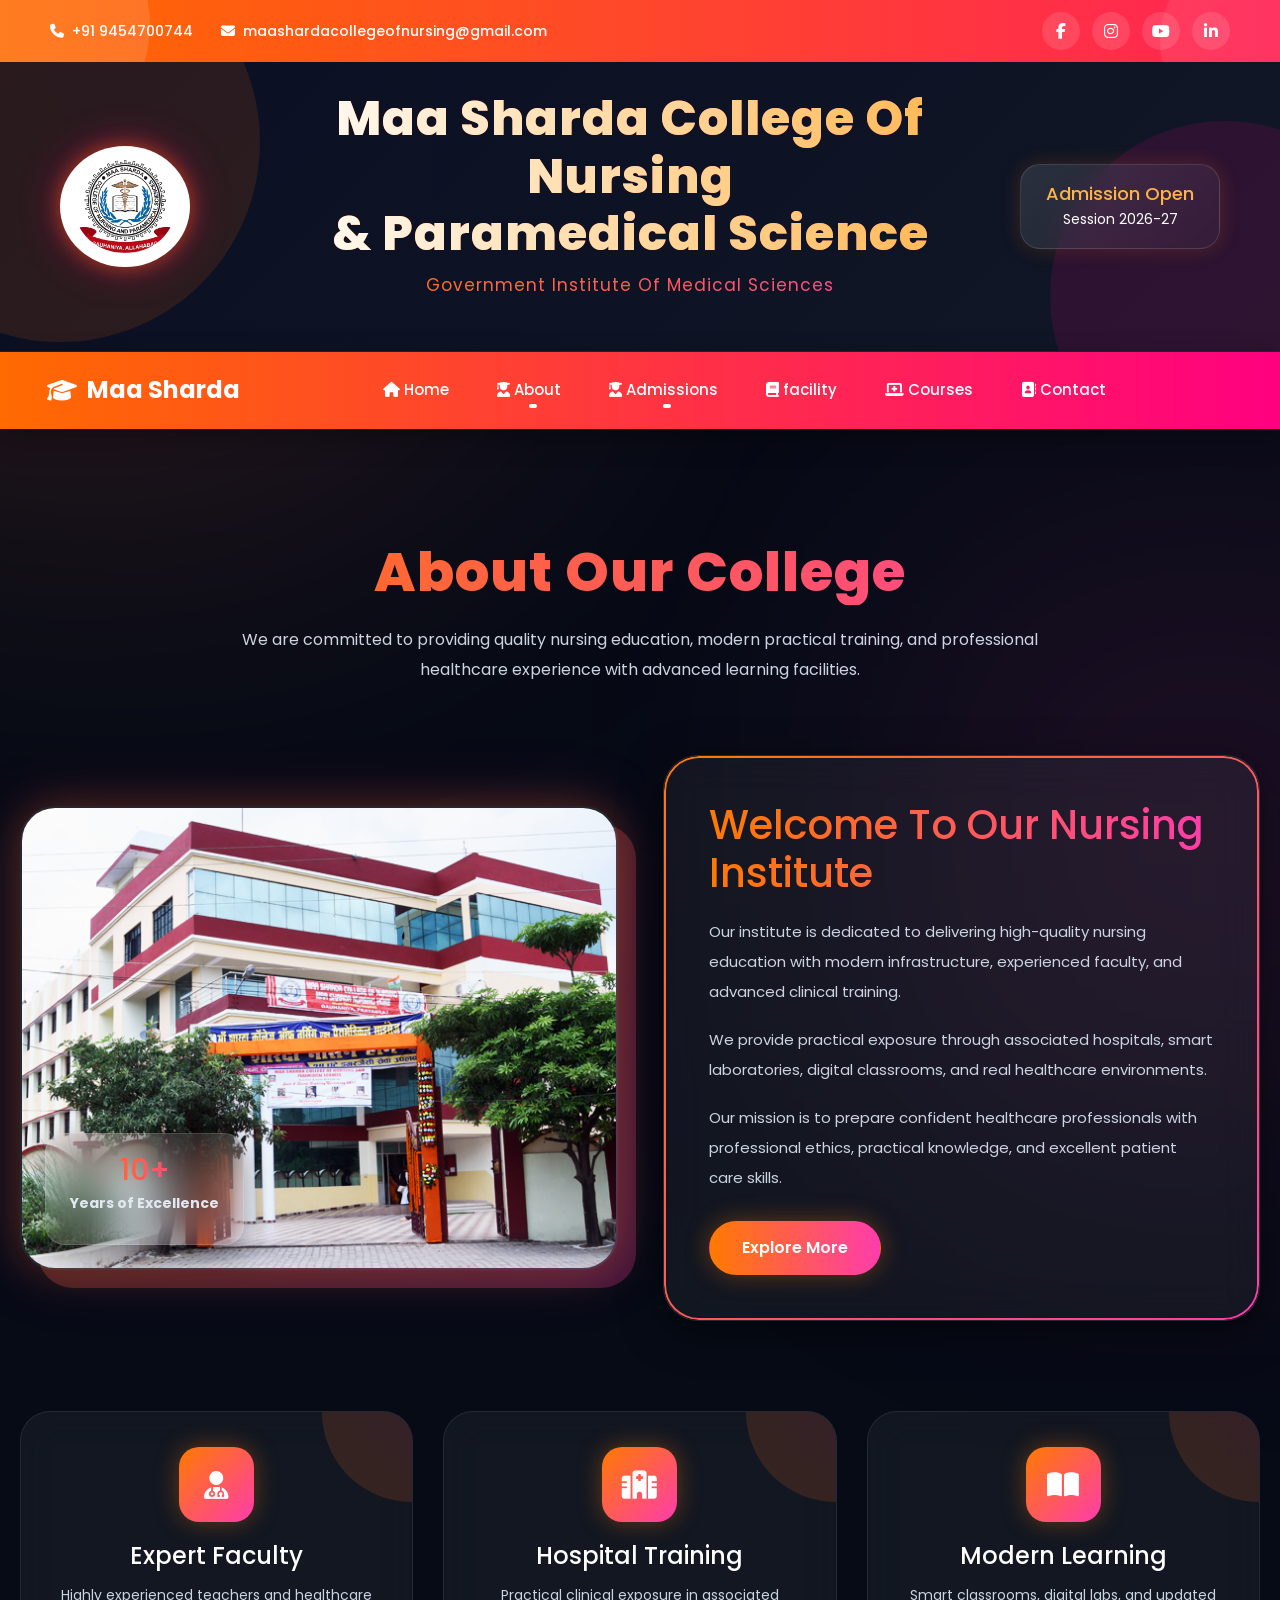
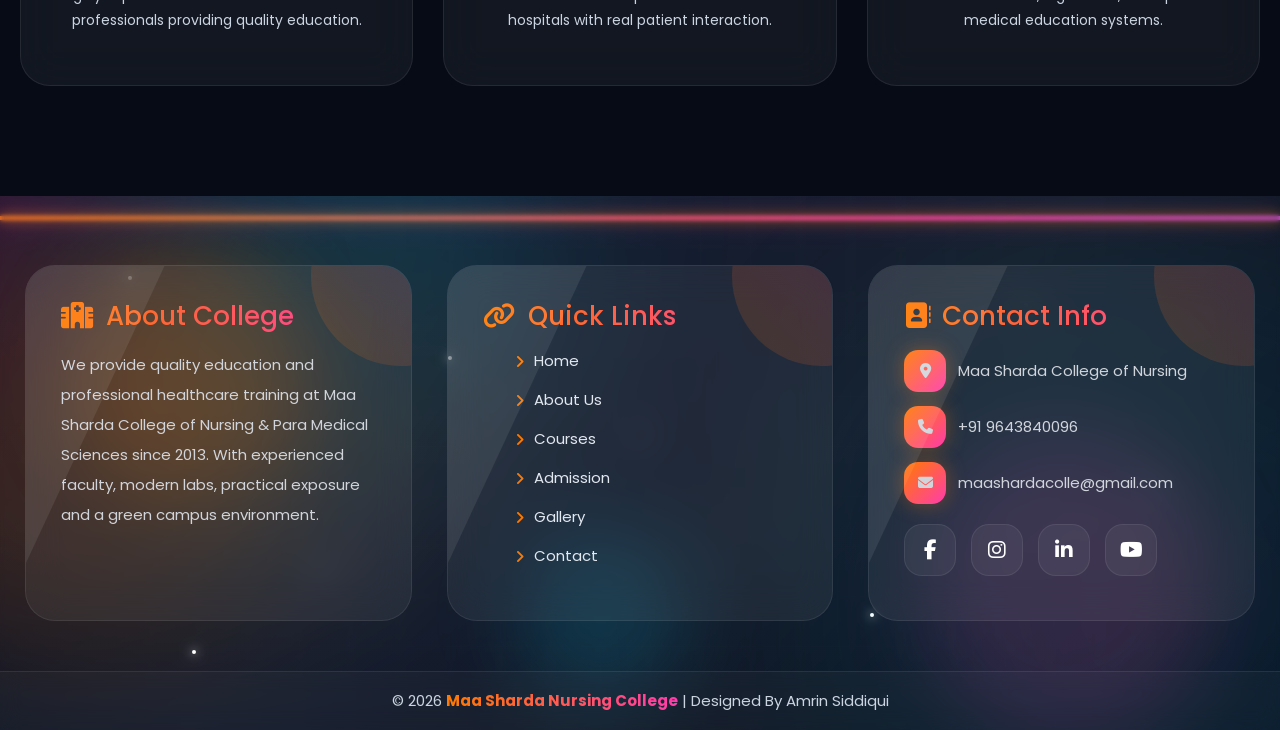
==== about us.html @ 6cbc34b8 "Add files via upload" ====
<!DOCTYPE html>
<html lang="en">
<head>
<meta charset="UTF-8">
<meta name="viewport" content="width=device-width, initial-scale=1.0">
<title>About Us</title>
<link rel="stylesheet" href="style.css">
<link rel="stylesheet" href="pic/maa_sharda_college (1).jpg">
<!-- Bootstrap -->
<link href="https://cdn.jsdelivr.net/npm/bootstrap@5.3.3/dist/css/bootstrap.min.css" rel="stylesheet">

<!-- Font Awesome -->
<link rel="stylesheet" href="https://cdnjs.cloudflare.com/ajax/libs/font-awesome/6.5.0/css/all.min.css">
<link rel="stylesheet" href="style.css">
<!-- Google Font -->
<link href="https://fonts.googleapis.com/css2?family=Poppins:wght@300;400;500;600;700;800&display=swap" rel="stylesheet">


<link rel="stylesheet" href="https://cdnjs.cloudflare.com/ajax/libs/font-awesome/6.5.0/css/all.min.css">

<style>

/* ================= GLOBAL ================= */
*{
  margin:0;
  padding:0;
  box-sizing:border-box;
  font-family:'Poppins',sans-serif;
}

html{
  scroll-behavior:smooth;
}

body{
  background:#060b16;
  color:white;
  overflow-x:hidden;
  position:relative;
}

/* ================= BACKGROUND GLOW ================= */
body::before{
  content:"";
  position:fixed;
  width:650px;
  height:650px;
  background:linear-gradient(45deg,#ff7a00,#ff3cac);
  filter:blur(180px);
  opacity:0.22;
  top:-220px;
  left:-220px;
  z-index:-2;
}

body::after{
  content:"";
  position:fixed;
  width:500px;
  height:500px;
  background:#ff3cac;
  filter:blur(180px);
  opacity:0.15;
  bottom:-180px;
  right:-180px;
  z-index:-2;
}

/* ================= SECTION ================= */
.about-section{
  max-width:1300px;
  margin:90px auto;
  padding:20px;
  position:relative;
}

/* ================= TITLE ================= */
.title{
  text-align:center;
  font-size:55px;
  font-weight:800;
  margin-bottom:20px;
  background:linear-gradient(90deg,#ff7a00,#ff3cac);
  -webkit-background-clip:text;
  -webkit-text-fill-color:transparent;
  letter-spacing:1px;
}

.subtitle{
  text-align:center;
  max-width:850px;
  margin:0 auto 70px;
  color:#cbd5e1;
  line-height:1.9;
  font-size:16px;
}

/* ================= WRAPPER ================= */
.wrapper{
  display:grid;
  grid-template-columns:1fr 1fr;
  gap:45px;
  align-items:center;
}

/* ================= IMAGE SIDE ================= */
.left{
  position:relative;
}

.left::before{
  content:"";
  position:absolute;
  width:100%;
  height:100%;
  border-radius:35px;
  background:linear-gradient(135deg,#ff7a00,#ff3cac);
  top:18px;
  left:18px;
  opacity:0.25;
  z-index:-1;
}

.left img{
  width:100%;
  border-radius:35px;
  object-fit:cover;
  border:2px solid rgba(255,255,255,0.12);
  transition:0.6s;
  box-shadow:
  0 0 40px rgba(255,122,0,0.25),
  0 0 70px rgba(255,60,172,0.15);
}

/* hover effect */
.left:hover img{
  transform:scale(1.04) rotate(-1deg);
  box-shadow:
  0 0 60px rgba(255,122,0,0.4),
  0 0 100px rgba(255,60,172,0.3);
}

/* floating badge */
.badge{
  position:absolute;
  bottom:25px;
  left:25px;
  background:rgba(255,255,255,0.08);
  backdrop-filter:blur(18px);
  border:1px solid rgba(255,255,255,0.12);
  padding:18px 24px;
  border-radius:20px;
  box-shadow:0 10px 30px rgba(0,0,0,0.4);
}

.badge h3{
  font-size:30px;
  background:linear-gradient(90deg,#ff7a00,#ff3cac);
  -webkit-background-clip:text;
  -webkit-text-fill-color:transparent;
}

.badge p{
  color:#e2e8f0;
  font-size:14px;
}

/* ================= RIGHT SIDE ================= */
.right{
  background:rgba(255,255,255,0.05);
  backdrop-filter:blur(22px);
  border:1px solid rgba(255,255,255,0.08);
  border-radius:35px;
  padding:45px;
  position:relative;
  overflow:hidden;
  box-shadow:0 10px 40px rgba(0,0,0,0.5);
}

/* animated border */
.right::before{
  content:"";
  position:absolute;
  inset:0;
  padding:2px;
  border-radius:35px;
  background:linear-gradient(135deg,#ff7a00,#ff3cac);
  -webkit-mask:
    linear-gradient(#000 0 0) content-box,
    linear-gradient(#000 0 0);
  -webkit-mask-composite:xor;
}

/* heading */
.right h2{
  font-size:40px;
  margin-bottom:20px;
  line-height:1.2;
  background:linear-gradient(90deg,#ff7a00,#ff3cac);
  -webkit-background-clip:text;
  -webkit-text-fill-color:transparent;
}

/* text */
.right p{
  color:#cbd5e1;
  line-height:2;
  margin-bottom:18px;
  font-size:15px;
}

/* button */
.btn{
  display:inline-block;
  margin-top:10px;
  padding:14px 32px;
  border-radius:40px;
  text-decoration:none;
  color:white;
  font-weight:600;
  background:linear-gradient(90deg,#ff7a00,#ff3cac);
  transition:0.5s;
  box-shadow:0 0 25px rgba(255,122,0,0.35);
}

.btn:hover{
  transform:translateY(-5px) scale(1.05);
  box-shadow:
  0 0 35px rgba(255,122,0,0.5),
  0 0 35px rgba(255,60,172,0.4);
}

/* ================= FEATURE CARDS ================= */
.cards_1{
  display:grid;
  grid-template-columns:repeat(auto-fit,minmax(260px,1fr));
  gap:30px;
  margin-top:90px;
}

.card_1{
  background:rgba(255,255,255,0.05);
  backdrop-filter:blur(20px);
  border:1px solid rgba(255,255,255,0.08);
  border-radius:30px;
  padding:35px 25px;
  text-align:center;
  transition:0.5s;
  position:relative;
  overflow:hidden;
}

/* glow effect */
.card_1::before{
  content:"";
  position:absolute;
  width:180px;
  height:180px;
  background:linear-gradient(45deg,#ff7a00,#ff3cac);
  border-radius:50%;
  top:-90px;
  right:-90px;
  opacity:0.15;
}

/* hover */
.card_1:hover{
  transform:translateY(-15px) scale(1.03);
  box-shadow:
  0 0 35px rgba(255,122,0,0.35),
  0 0 35px rgba(255,60,172,0.35);
}

/* icon */
.card_1 i{
  width:75px;
  height:75px;
  border-radius:20px;
  display:flex;
  align-items:center;
  justify-content:center;
  margin:auto;
  margin-bottom:20px;
  font-size:28px;
  background:linear-gradient(135deg,#ff7a00,#ff3cac);
  box-shadow:0 0 25px rgba(255,122,0,0.35);
}

/* card text */
.card_1 h3{
  margin-bottom:12px;
  font-size:24px;
}

.card_1 p{
  color:#cbd5e1;
  line-height:1.8;
  font-size:14px;
}

/* ================= ANIMATION ================= */
.fade{
  opacity:0;
  transform:translateY(40px);
  transition:0.8s ease;
}

.fade.show{
  opacity:1;
  transform:translateY(0);
}

/* ================= RESPONSIVE ================= */
@media(max-width:950px){

.wrapper{
  grid-template-columns:1fr;
}

.right h2{
  font-size:34px;
}

}

@media(max-width:600px){

.title{
  font-size:38px;
}

.subtitle{
  font-size:14px;
}

.right{
  padding:30px 22px;
}

.right h2{
  font-size:28px;
}

.badge{
  padding:14px 18px;
}

.badge h3{
  font-size:22px;
}

}

</style>
</head>

<body>


<!-- ================= TOP HEADER ================= -->
<div class="top-header">
  <div class="top-left">
    <span>
      <i class="fa-solid fa-phone"></i>
      +91 9454700744
    </span>
    <span>
      <i class="fa-solid fa-envelope"></i>
      maashardacollegeofnursing@gmail.com
    </span>
  </div>
  <div class="top-social">
    <a href="#"><i class="fab fa-facebook-f"></i></a>
    <a href="#"><i class="fab fa-instagram"></i></a>
    <a href="#"><i class="fab fa-youtube"></i></a>
    <a href="#"><i class="fab fa-linkedin-in"></i></a>
  </div>
</div>
<!-- ================= MAIN HEADER ================= -->
<div class="header">
  <!-- LOGO -->
  <div class="logo-box_1">
    <img src="pic/Maa_Sharda_College_Of_Nursing_Allahabad png.png" alt="Logo">
  </div>
  <!-- TITLE -->
  <div class="title">
    <h1>
      Maa Sharda College Of Nursing <br>
      & Paramedical Science
    </h1>
    <h2>
      Government Institute Of Medical Sciences
    </h2>
  </div>
  <!-- BADGE -->
  <div class="right-badge">
    <div class="badge-box">
      <h3>Admission Open</h3>
      <p>Session 2026-27</p>
    </div>
  </div>
</div>
<!-- ================= NAVBAR ================= -->
<!-- ================= NAVBAR ================= -->
<nav class="navbar navbar-expand-lg">
<div class="container-fluid">
<a class="navbar-brand" href="#">
  <i class="fa-solid fa-graduation-cap"></i>
  Maa Sharda
</a>
<button class="navbar-toggler"
type="button"
data-bs-toggle="collapse"
data-bs-target="#navbarNav">
<span class="navbar-toggler-icon"></span>
</button>
<div class="collapse navbar-collapse justify-content-center" id="navbarNav">
<ul class="navbar-nav">
<li class="nav-item">
<a class="nav-link" href="index.html">
<i class="fa-solid fa-house"></i>
Home
</a>
<li class="nav-item dropdown">
<a class="nav-link dropdown-toggle"
href="#"
role="button"
data-bs-toggle="dropdown">
<i class="fa-solid fa-user-graduate"></i>
About
</a>
<ul class="dropdown-menu">
<li>
<a class="dropdown-item" href="about us.html">
About Us
</a>
</li>
<li>
<a class="dropdown-item" href="news update.html">
News Update
</a>
</li>
<li>
<a class="dropdown-item" href="Gallery.html">
Gallery
</a>
</li>
</ul>
</li>
<li class="nav-item dropdown">
<a class="nav-link dropdown-toggle"
href="#"
role="button"
data-bs-toggle="dropdown">
<i class="fa-solid fa-user-graduate"></i>
Admissions
</a>
<ul class="dropdown-menu">
<li>
<a class="dropdown-item" href="Associated Hospitals.html">
Associated hospital 
</a>
</li>
<li>
<a class="dropdown-item" href="ragistration form.html">
Admission Form
</a>
</li>
</ul>
</li>
<li class="nav-item">
<a class="nav-link" href="Facilities.html">
<i class="fa-solid fa-book"></i>
facility
</a>
</li>
<li class="nav-item">
<a class="nav-link" href="course.html">
<i class="fa-solid fa-laptop-medical"></i>
Courses
</a>
</li>
<li class="nav-item">
<a class="nav-link" href="Contact Us.html">
<i class="fa-solid fa-address-book"></i>
Contact
</a>
</li>
</ul>
</div>
</div>
</nav>






  <!-- ------------------------------------------------------------------------------------------- -->
<section class="about-section">

  <!-- TITLE -->
  <h1 class="title fade">About Our College</h1>

  <p class="subtitle fade">
    We are committed to providing quality nursing education, modern practical training,
    and professional healthcare experience with advanced learning facilities.
  </p>

  <!-- MAIN WRAPPER -->
  <div class="wrapper">

    <!-- IMAGE -->
    <div class="left fade">

      <img src="pic/maa_sharda_college (1).jpg" alt="About Image">

      <div class="badge">
        <h3>10+</h3>
        <p>Years of Excellence</p>
      </div>

    </div>

    <!-- CONTENT -->
    <div class="right fade">

      <h2>Welcome To Our Nursing Institute</h2>

      <p>
        Our institute is dedicated to delivering high-quality nursing education with
        modern infrastructure, experienced faculty, and advanced clinical training.
      </p>

      <p>
        We provide practical exposure through associated hospitals, smart laboratories,
        digital classrooms, and real healthcare environments.
      </p>

      <p>
        Our mission is to prepare confident healthcare professionals with professional
        ethics, practical knowledge, and excellent patient care skills.
      </p>

      <a href="#" class="btn">Explore More</a>

    </div>

  </div>

  <!-- FEATURE CARDS -->
  <div class="cards_1">

    <div class="card_1 fade">

      <i class="fa-solid fa-user-doctor"></i>

      <h3>Expert Faculty</h3>

      <p>
        Highly experienced teachers and healthcare professionals providing quality education.
      </p>

    </div>

    <div class="card_1 fade">

      <i class="fa-solid fa-hospital"></i>

      <h3>Hospital Training</h3>

      <p>
        Practical clinical exposure in associated hospitals with real patient interaction.
      </p>

    </div>

    <div class="card_1 fade">

      <i class="fa-solid fa-book-open"></i>

      <h3>Modern Learning</h3>

      <p>
        Smart classrooms, digital labs, and updated medical education systems.
      </p>

    </div>

  </div>

</section>


<!-- ============================================================== -->


<footer class="footer">

  <!-- TOP LINE -->
  <div class="footer-top-line"></div>

  <!-- GRID -->
  <div class="footer-grid"></div>

  <!-- OVERLAY -->
  <div class="footer-overlay"></div>

  <!-- BLUR EFFECT -->
  <div class="footer-blur blur1"></div>
  <div class="footer-blur blur2"></div>
  <div class="footer-blur blur3"></div>

  <!-- PARTICLES -->
  <div class="footer-particles">

    <span></span>
    <span></span>
    <span></span>
    <span></span>
    <span></span>
    <span></span>
    <span></span>
    <span></span>

  </div>

  <!-- CONTAINER -->
  <div class="footer-container">

    <!-- ABOUT -->
    <div class="footer-box">

      <h3>
        <i class="fa-solid fa-hospital"></i>
        About College
      </h3>

      <p>
        We provide quality education and professional healthcare training at
        Maa Sharda College of Nursing & Para Medical Sciences since 2013.
        With experienced faculty, modern labs, practical exposure and a
        green campus environment.
      </p>

    </div>

    <!-- QUICK LINKS -->
    <div class="footer-box">

      <h3>
        <i class="fa-solid fa-link"></i>
        Quick Links
      </h3>

      <ul class="footer-links">

        <li>
          <a href="index.html">
            <i class="fa-solid fa-angle-right"></i>
            Home
          </a>
        </li>

        <li>
          <a href="about us.html">
            <i class="fa-solid fa-angle-right"></i>
            About Us
          </a>
        </li>

        <li>
          <a href="course.html">
            <i class="fa-solid fa-angle-right"></i>
            Courses
          </a>
        </li>

        <li>
          <a href="ragistration form.html">
            <i class="fa-solid fa-angle-right"></i>
            Admission
          </a>
        </li>

        <li>
          <a href="Gallery.html">
            <i class="fa-solid fa-angle-right"></i>
            Gallery
          </a>
        </li>

        <li>
          <a href="Contact Us.html">
            <i class="fa-solid fa-angle-right"></i>
            Contact
          </a>
        </li>

      </ul>

    </div>

    <!-- CONTACT -->
    <div class="footer-box footer-contact">

      <h3>
        <i class="fa-solid fa-address-book"></i>
        Contact Info
      </h3>

      <p>
        <i class="fa-solid fa-location-dot"></i>
       Maa Sharda College of Nursing
      </p>

      <p>
        <i class="fa-solid fa-phone"></i>
        +91 9643840096
      </p>

      <p>
        <i class="fa-solid fa-envelope"></i>
        maashardacolle@gmail.com
      </p>

      <!-- SOCIAL -->
      <div class="social-icons">

        <a href="#">
          <i class="fa-brands fa-facebook-f"></i>
        </a>

        <a href="#">
          <i class="fa-brands fa-instagram"></i>
        </a>

        <a href="#">
          <i class="fa-brands fa-linkedin-in"></i>
        </a>

        <a href="#">
          <i class="fa-brands fa-youtube"></i>
        </a>

      </div>

    </div>

  </div>

  <!-- BOTTOM -->
  <div class="footer-bottom">

    © 2026
    <span>Maa Sharda Nursing College</span>
    | Designed By Amrin Siddiqui

  </div>
</footer>
</footer>

<!-- Bootstrap JS -->
<script src="https://cdn.jsdelivr.net/npm/bootstrap@5.3.3/dist/js/bootstrap.bundle.min.js"></script>

<script>

/* SCROLL ANIMATION */

const elements = document.querySelectorAll(".fade");

window.addEventListener("scroll", () => {

  elements.forEach(el => {

    let top = el.getBoundingClientRect().top;

    if(top < window.innerHeight - 100){
      el.classList.add("show");
    }

  });

});

/* Page Load Animation */
window.onload = () => {
  elements.forEach(el => {
    el.classList.add("show");
  });
};

</script>

<script src="https://cdn.jsdelivr.net/npm/bootstrap@5.3.3/dist/js/bootstrap.bundle.min.js"></script>


</body>
</html>
---- style.css ----
/* =====================footer code ------------------------------------------ */
body{
  background:#020617;
  color:#fff;
}

/* ================= FOOTER ================= */
.footer{
  position:relative;
  overflow:hidden;
  margin-top:0;

  background:
  linear-gradient(
  135deg,
  #020617 0%,
  #081120 20%,
  #0f172a 40%,
  #111827 60%,
  #090f1d 80%,
  #020617 100%);

  padding-top:20px;
}

/* ================= TOP GLOW LINE ================= */
.footer-top-line{
  width:100%;
  height:4px;

  background:
  linear-gradient(
  90deg,
  #ff7a00,
  #ff3cac,
  #7b61ff,
  #00d4ff,
  #ff7a00);

  background-size:300% 300%;

  animation:lineMove 8s linear infinite;

  box-shadow:
  0 0 12px rgba(255,122,0,0.8),
  0 0 25px rgba(255,60,172,0.5);
}

@keyframes lineMove{

  0%{
    background-position:0% 50%;
  }

  100%{
    background-position:300% 50%;
  }
}

/* ================= AURORA BACKGROUND ================= */
.footer::before{
  content:"";
  position:absolute;

  width:900px;
  height:900px;

  background:
  conic-gradient(
  from 180deg,
  rgba(255,122,0,0.20),
  rgba(255,60,172,0.18),
  rgba(123,97,255,0.18),
  rgba(0,212,255,0.16),
  rgba(255,122,0,0.20));

  top:-450px;
  left:-350px;

  border-radius:50%;

  filter:blur(90px);

  animation:auroraRotate 18s linear infinite;

  z-index:0;
}

.footer::after{
  content:"";
  position:absolute;

  width:850px;
  height:850px;

  background:
  radial-gradient(circle,
  rgba(255,255,255,0.08),
  rgba(0,212,255,0.10),
  transparent 70%);

  right:-300px;
  bottom:-300px;

  border-radius:50%;

  filter:blur(100px);

  animation:auroraFloat 12s ease-in-out infinite;

  z-index:0;
}

/* ================= ANIMATION ================= */
@keyframes auroraRotate{

  0%{
    transform:rotate(0deg) scale(1);
  }

  50%{
    transform:rotate(180deg) scale(1.08);
  }

  100%{
    transform:rotate(360deg) scale(1);
  }
}

@keyframes auroraFloat{

  0%,100%{
    transform:translateY(0px) translateX(0px);
  }

  50%{
    transform:translateY(-40px) translateX(-30px);
  }
}

/* ================= GRID EFFECT ================= */
.footer-grid{
  position:absolute;
  inset:0;

  background:
  linear-gradient(rgba(255,255,255,0.04) 1px, transparent 1px),
  linear-gradient(90deg, rgba(255,255,255,0.04) 1px, transparent 1px);

  background-size:50px 50px;

  opacity:0.35;

  mask-image:
  radial-gradient(circle at center,
  black 40%,
  transparent 100%);

  z-index:0;

  animation:gridMove 20s linear infinite;
}

@keyframes gridMove{

  0%{
    transform:translateY(0px);
  }

  100%{
    transform:translateY(50px);
  }
}

/* ================= FLOATING BLUR BALLS ================= */
.footer-blur{
  position:absolute;
  border-radius:50%;
  filter:blur(40px);
  z-index:0;

  animation:floatBall 10s ease-in-out infinite;
}

.blur1{
  width:250px;
  height:250px;

  background:rgba(255,122,0,0.18);

  top:10%;
  left:5%;
}

.blur2{
  width:300px;
  height:300px;

  background:rgba(255,60,172,0.14);

  top:45%;
  right:5%;

  animation-delay:2s;
}

.blur3{
  width:180px;
  height:180px;

  background:rgba(0,212,255,0.14);

  bottom:5%;
  left:40%;

  animation-delay:4s;
}

@keyframes floatBall{

  0%,100%{
    transform:translateY(0px) scale(1);
  }

  50%{
    transform:translateY(-30px) scale(1.1);
  }
}

/* ================= PARTICLES ================= */
.footer-particles{
  position:absolute;
  inset:0;
  overflow:hidden;
  z-index:0;
}

.footer-particles span{
  position:absolute;

  width:4px;
  height:4px;

  background:white;

  border-radius:50%;

  box-shadow:
  0 0 10px white,
  0 0 20px rgba(255,255,255,0.8);

  animation:particleGlow 4s infinite ease-in-out;
}

/* particle positions */
.footer-particles span:nth-child(1){
  top:15%;
  left:10%;
}

.footer-particles span:nth-child(2){
  top:20%;
  left:80%;
  animation-delay:1s;
}

.footer-particles span:nth-child(3){
  top:70%;
  left:25%;
  animation-delay:2s;
}

.footer-particles span:nth-child(4){
  top:78%;
  left:68%;
  animation-delay:3s;
}

.footer-particles span:nth-child(5){
  top:45%;
  left:50%;
  animation-delay:1.5s;
}

.footer-particles span:nth-child(6){
  top:55%;
  left:90%;
  animation-delay:2.5s;
}

.footer-particles span:nth-child(7){
  top:30%;
  left:35%;
  animation-delay:4s;
}

.footer-particles span:nth-child(8){
  top:85%;
  left:15%;
  animation-delay:2s;
}

@keyframes particleGlow{

  0%,100%{
    opacity:0.2;
    transform:scale(1);
  }

  50%{
    opacity:1;
    transform:scale(3);
  }
}

/* ================= GLASS OVERLAY ================= */
.footer-overlay{
  position:absolute;
  inset:0;

  background:
  linear-gradient(
  to bottom,
  rgba(255,255,255,0.03),
  rgba(255,255,255,0.01));

  backdrop-filter:blur(2px);

  z-index:0;
}

/* ================= CONTAINER ================= */
.footer-container{
  position:relative;
  z-index:2;

  max-width:1300px;
  margin:auto;

  padding:45px 25px 50px;

  display:grid;
  grid-template-columns:repeat(auto-fit,minmax(300px,1fr));

  gap:35px;
}

/* ================= FOOTER BOX ================= */
.footer-box{
  position:relative;

  background:rgba(255,255,255,0.06);

  border:1px solid rgba(255,255,255,0.08);

  backdrop-filter:blur(18px);

  border-radius:30px;

  padding:35px;

  overflow:hidden;

  transition:0.5s;
}

/* glow */
.footer-box::before{
  content:"";

  position:absolute;

  width:180px;
  height:180px;

  background:
  linear-gradient(45deg,#ff7a00,#ff3cac);

  border-radius:50%;

  top:-80px;
  right:-80px;

  opacity:0.15;
}

/* shine */
.footer-box::after{
  content:"";

  position:absolute;

  top:-120%;
  left:-40%;

  width:60%;
  height:300%;

  background:rgba(255,255,255,0.08);

  transform:rotate(25deg);

  transition:0.9s;
}

.footer-box:hover::after{
  left:130%;
}

.footer-box:hover{
  transform:translateY(-12px);

  box-shadow:
  0 0 25px rgba(255,122,0,0.25),
  0 0 40px rgba(255,60,172,0.25);
}

/* ================= HEADING ================= */
.footer-box h3{
  font-size:26px;

  margin-bottom:18px;

  background:
  linear-gradient(90deg,#ff7a00,#ff3cac);

  -webkit-background-clip:text;
  -webkit-text-fill-color:transparent;

  display:flex;
  align-items:center;
  gap:12px;
}

/* ================= TEXT ================= */
.footer-box p{
  color:#d1d5db;

  font-size:15px;

  line-height:2;
}

/* ================= LINKS ================= */
.footer-links{
  list-style:none;
}

.footer-links li{
  margin-bottom:15px;
}

.footer-links a{
  position:relative;

  color:#e2e8f0;

  text-decoration:none;

  font-size:15px;

  display:inline-flex;
  align-items:center;
  gap:10px;

  transition:0.4s;
}

.footer-links a i{
  color:#ff7a00;
}

.footer-links a::after{
  content:"";

  position:absolute;

  left:0;
  bottom:-5px;

  width:0%;

  height:2px;

  background:
  linear-gradient(90deg,#ff7a00,#ff3cac);

  transition:0.4s;
}

.footer-links a:hover{
  color:white;

  transform:translateX(6px);
}

.footer-links a:hover::after{
  width:100%;
}

/* ================= CONTACT ================= */
.footer-contact p{
  display:flex;
  align-items:center;
  gap:12px;

  margin-bottom:14px;
}

.footer-contact p i{
  width:42px;
  height:42px;

  border-radius:14px;

  display:flex;
  align-items:center;
  justify-content:center;

  background:
  linear-gradient(135deg,#ff7a00,#ff3cac);

  box-shadow:
  0 0 20px rgba(255,122,0,0.35);
}

/* ================= SOCIAL ICONS ================= */
.social-icons{
  display:flex;
  gap:15px;

  margin-top:20px;
}

.social-icons a{
  position:relative;

  width:52px;
  height:52px;

  border-radius:18px;

  display:flex;
  align-items:center;
  justify-content:center;

  color:white;
  text-decoration:none;

  font-size:20px;

  background:rgba(255,255,255,0.05);

  border:1px solid rgba(255,255,255,0.08);

  overflow:hidden;

  transition:0.5s;
}

.social-icons a::before{
  content:"";

  position:absolute;
  inset:0;

  background:
  linear-gradient(135deg,#ff7a00,#ff3cac);

  opacity:0;

  transition:0.5s;

  z-index:-1;
}

.social-icons a:hover{
  transform:
  translateY(-8px)
  rotate(5deg)
  scale(1.08);

  box-shadow:
  0 0 20px rgba(255,122,0,0.35),
  0 0 30px rgba(255,60,172,0.3);
}

.social-icons a:hover::before{
  opacity:1;
}

/* ================= FOOTER BOTTOM ================= */
.footer-bottom{
  position:relative;
  z-index:2;

  padding:18px 20px;

  text-align:center;

  border-top:
  1px solid rgba(255,255,255,0.08);

  background:
  rgba(255,255,255,0.03);

  backdrop-filter:blur(10px);

  color:#cbd5e1;

  font-size:15px;
}

.footer-bottom span{
  background:
  linear-gradient(90deg,#ff7a00,#ff3cac);

  -webkit-background-clip:text;
  -webkit-text-fill-color:transparent;

  font-weight:700;
}




/* Heading code================================================================================== */


*{
  margin:0;
  padding:0;
  box-sizing:border-box;
}

html{
  scroll-behavior:smooth;
}

body{
  font-family:'Poppins',sans-serif;
  background:#0b1120;
  overflow-x:hidden;
}

/* ================= TOP HEADER ================= */

.top-header{
  position:relative;

  background:
  linear-gradient(
  90deg,
  #ff6a00,
  #ff0080,
  #ff6a00
  );

  background-size:300% 300%;

  animation:gradientMove 8s ease infinite;

  padding:12px 50px;

  display:flex;
  justify-content:space-between;
  align-items:center;
  flex-wrap:wrap;

  overflow:hidden;
}

/* ANIMATION */

@keyframes gradientMove{

0%{
  background-position:0% 50%;
}

50%{
  background-position:100% 50%;
}

100%{
  background-position:0% 50%;
}

}

/* GLOW CIRCLES */

.top-header::before{
  content:"";
  position:absolute;

  width:250px;
  height:250px;

  background:rgba(255,255,255,0.12);

  border-radius:50%;

  left:-100px;
  top:-100px;
}

.top-header::after{
  content:"";
  position:absolute;

  width:200px;
  height:200px;

  background:rgba(255,255,255,0.08);

  border-radius:50%;

  right:-80px;
  bottom:-80px;
}

/* LEFT INFO */

.top-left{
  position:relative;
  z-index:2;

  display:flex;
  gap:28px;
  flex-wrap:wrap;
}

.top-left span{
  color:#fff;

  font-size:14px;
  font-weight:500;

  display:flex;
  align-items:center;
  gap:8px;
}

/* ICONS */

.top-left i{
  color:#fff;
}

/* SOCIAL */

.top-social{
  position:relative;
  z-index:2;

  display:flex;
  gap:12px;
}

.top-social a{
  width:38px;
  height:38px;

  border-radius:50%;

  display:flex;
  align-items:center;
  justify-content:center;

  background:rgba(255,255,255,0.12);

  color:#fff;

  text-decoration:none;

  transition:0.4s;
}

.top-social a:hover{
  background:#fff;
  color:#ff0080;

  transform:translateY(-5px) scale(1.1);

  box-shadow:
  0 0 15px #fff,
  0 0 30px rgba(255,255,255,0.6);
}

/* ================= MAIN HEADER ================= */

.header{
  position:relative;

  display:grid;
  grid-template-columns:180px auto 200px;

  align-items:center;

  padding:28px 60px;

  background:
  linear-gradient(
  135deg,
  rgba(10,15,35,0.97),
  rgba(17,24,39,0.97)
  );

  overflow:hidden;

  border-bottom:1px solid rgba(255,255,255,0.08);
}

/* BACKGROUND GLOW */

.header::before{
  content:"";

  position:absolute;

  width:400px;
  height:400px;

  background:rgba(255,106,0,0.12);

  border-radius:50%;

  left:-140px;
  top:-120px;
}

.header::after{
  content:"";

  position:absolute;

  width:350px;
  height:350px;

  background:rgba(255,0,128,0.12);

  border-radius:50%;

  right:-120px;
  bottom:-120px;
}

/* ================= LOGO ================= */

.logo-box_1{
  position:relative;
  z-index:5;
}

.logo-box_1 img{
  width:130px;
  height:130;
  border-radius: 50%;

  object-fit:contain;


  background:#fff;

  padding:10px;

  border:4px solid rgba(255,255,255,0.15);

  box-shadow:
  0 0 20px rgba(255,106,0,0.5),
  0 0 40px rgba(255,0,128,0.4);

  transition:0.5s;
}

.logo-box_1 img:hover{
  transform:scale(1.08) rotate(5deg);

  box-shadow:
  0 0 30px rgba(255,106,0,0.7),
  0 0 60px rgba(255,0,128,0.6);
}

/* ================= TITLE ================= */

.title{
  position:relative;
  z-index:5;

  text-align:center;

  padding:0 20px;
}

.title h1{
  font-size:48px;
  font-weight:800;

  line-height:1.2;

  margin-bottom:12px;

  background:
  linear-gradient(
  to right,
  #ffffff,
  #ffb347,
  #ff4fa3,
  #ffffff
  );

  background-size:300% auto;

  animation:textGlow 6s linear infinite;

  -webkit-background-clip:text;
  -webkit-text-fill-color:transparent;
}

@keyframes textGlow{

0%{
  background-position:0% center;
}

100%{
  background-position:300% center;
}

}

.title h2{
  font-size:17px;
  color:#d6d6d6;

  font-weight:400;

  letter-spacing:1px;
}

/* ================= BADGE ================= */

.right-badge{
  position:relative;
  z-index:5;

  display:flex;
  justify-content:center;
}

.badge-box{
  position:relative;

  padding:18px 25px;

  border-radius:20px;

  background:
  linear-gradient(
  135deg,
  rgba(255,255,255,0.12),
  rgba(255,255,255,0.04)
  );

  backdrop-filter:blur(14px);

  border:1px solid rgba(255,255,255,0.12);

  overflow:hidden;

  text-align:center;

  color:#fff;

  box-shadow:
  0 0 20px rgba(255,106,0,0.2);
}

/* SHINE EFFECT */

.badge-box::before{
  content:"";

  position:absolute;

  top:0;
  left:-120%;

  width:80%;
  height:100%;

  background:
  linear-gradient(
  90deg,
  transparent,
  rgba(255,255,255,0.35),
  transparent
  );

  transform:skewX(-25deg);

  animation:shine 4s infinite;
}

@keyframes shine{

100%{
  left:130%;
}

}

.badge-box h3{
  font-size:18px;
  color:#ffb347;

  margin-bottom:5px;
}

.badge-box p{
  font-size:14px;
  margin:0;
}

/* ================= NAVBAR ================= */

.navbar{
  background:
  linear-gradient(
  90deg,
  #ff6a00,
  #ff0080
  );

  padding:15px 35px;

  position:sticky;
  top:0;

  z-index:999;

  box-shadow:
  0 8px 25px rgba(0,0,0,0.35);
}

/* BRAND */

.navbar-brand{
  color:#fff !important;

  font-size:24px;
  font-weight:700;

  display:flex;
  align-items:center;
  gap:10px;
}

/* LINKS */

.navbar-nav{
  gap:12px;
}

.navbar-nav .nav-link{
  position:relative;

  color:#fff !important;

  font-size:15px;
  font-weight:500;

  padding:12px 18px !important;

  border-radius:50px;

  transition:0.4s;
}

/* HOVER */

.navbar-nav .nav-link:hover{
  background:rgba(255,255,255,0.15);

  transform:translateY(-3px);

  box-shadow:
  0 0 15px rgba(255,255,255,0.2);
}

/* UNDERLINE */

.navbar-nav .nav-link::after{
  content:"";

  position:absolute;

  left:50%;
  bottom:6px;

  transform:translateX(-50%);

  width:0%;
  height:2px;

  border-radius:10px;

  background:#fff;

  transition:0.4s;
}

.navbar-nav .nav-link:hover::after{
  width:55%;
}

/* DROPDOWN */

.dropdown-menu{
  background:#111827;

  border:none;

  border-radius:18px;

  padding:12px;

  overflow:hidden;

  margin-top:12px;

  box-shadow:
  0 10px 25px rgba(0,0,0,0.35);
}

.dropdown-item{
  color:#fff;

  padding:12px 15px;

  border-radius:12px;

  transition:0.4s;
}

.dropdown-item:hover{
  background:
  linear-gradient(
  45deg,
  #ff6a00,
  #ff0080
  );

  color:#fff;

  transform:translateX(6px);
}

/* DESKTOP HOVER */

@media(min-width:992px){

.dropdown:hover .dropdown-menu{
  display:block;
}

}

/* TOGGLER */

.navbar-toggler{
  background:#fff;
  border:none;
  padding:8px 10px;
}

/* ================= MOBILE ================= */

@media(max-width:992px){

.header{
  grid-template-columns:1fr;
  text-align:center;

  gap:30px;

  padding:35px 20px;
}

.logo-box{
  display:flex;
  justify-content:center;
}

.title h1{
  font-size:34px;
}

.title h2{
  font-size:14px;
}

.top-header{
  justify-content:center;
  gap:18px;

  text-align:center;
}

.top-left{
  justify-content:center;
}

.right-badge{
  justify-content:center;
}

}

/* EXTRA MOBILE */

@media(max-width:576px){

.title h1{
  font-size:26px;
}

.logo-box img{
  width:100px;
  height:100px;
}

.navbar-brand{
  font-size:18px;
}

.navbar-nav .nav-link{
  text-align:center;
}

.top-left span{
  font-size:12px;
}

}
---- style.css ----
/* =====================footer code ------------------------------------------ */
body{
  background:#020617;
  color:#fff;
}

/* ================= FOOTER ================= */
.footer{
  position:relative;
  overflow:hidden;
  margin-top:0;

  background:
  linear-gradient(
  135deg,
  #020617 0%,
  #081120 20%,
  #0f172a 40%,
  #111827 60%,
  #090f1d 80%,
  #020617 100%);

  padding-top:20px;
}

/* ================= TOP GLOW LINE ================= */
.footer-top-line{
  width:100%;
  height:4px;

  background:
  linear-gradient(
  90deg,
  #ff7a00,
  #ff3cac,
  #7b61ff,
  #00d4ff,
  #ff7a00);

  background-size:300% 300%;

  animation:lineMove 8s linear infinite;

  box-shadow:
  0 0 12px rgba(255,122,0,0.8),
  0 0 25px rgba(255,60,172,0.5);
}

@keyframes lineMove{

  0%{
    background-position:0% 50%;
  }

  100%{
    background-position:300% 50%;
  }
}

/* ================= AURORA BACKGROUND ================= */
.footer::before{
  content:"";
  position:absolute;

  width:900px;
  height:900px;

  background:
  conic-gradient(
  from 180deg,
  rgba(255,122,0,0.20),
  rgba(255,60,172,0.18),
  rgba(123,97,255,0.18),
  rgba(0,212,255,0.16),
  rgba(255,122,0,0.20));

  top:-450px;
  left:-350px;

  border-radius:50%;

  filter:blur(90px);

  animation:auroraRotate 18s linear infinite;

  z-index:0;
}

.footer::after{
  content:"";
  position:absolute;

  width:850px;
  height:850px;

  background:
  radial-gradient(circle,
  rgba(255,255,255,0.08),
  rgba(0,212,255,0.10),
  transparent 70%);

  right:-300px;
  bottom:-300px;

  border-radius:50%;

  filter:blur(100px);

  animation:auroraFloat 12s ease-in-out infinite;

  z-index:0;
}

/* ================= ANIMATION ================= */
@keyframes auroraRotate{

  0%{
    transform:rotate(0deg) scale(1);
  }

  50%{
    transform:rotate(180deg) scale(1.08);
  }

  100%{
    transform:rotate(360deg) scale(1);
  }
}

@keyframes auroraFloat{

  0%,100%{
    transform:translateY(0px) translateX(0px);
  }

  50%{
    transform:translateY(-40px) translateX(-30px);
  }
}

/* ================= GRID EFFECT ================= */
.footer-grid{
  position:absolute;
  inset:0;

  background:
  linear-gradient(rgba(255,255,255,0.04) 1px, transparent 1px),
  linear-gradient(90deg, rgba(255,255,255,0.04) 1px, transparent 1px);

  background-size:50px 50px;

  opacity:0.35;

  mask-image:
  radial-gradient(circle at center,
  black 40%,
  transparent 100%);

  z-index:0;

  animation:gridMove 20s linear infinite;
}

@keyframes gridMove{

  0%{
    transform:translateY(0px);
  }

  100%{
    transform:translateY(50px);
  }
}

/* ================= FLOATING BLUR BALLS ================= */
.footer-blur{
  position:absolute;
  border-radius:50%;
  filter:blur(40px);
  z-index:0;

  animation:floatBall 10s ease-in-out infinite;
}

.blur1{
  width:250px;
  height:250px;

  background:rgba(255,122,0,0.18);

  top:10%;
  left:5%;
}

.blur2{
  width:300px;
  height:300px;

  background:rgba(255,60,172,0.14);

  top:45%;
  right:5%;

  animation-delay:2s;
}

.blur3{
  width:180px;
  height:180px;

  background:rgba(0,212,255,0.14);

  bottom:5%;
  left:40%;

  animation-delay:4s;
}

@keyframes floatBall{

  0%,100%{
    transform:translateY(0px) scale(1);
  }

  50%{
    transform:translateY(-30px) scale(1.1);
  }
}

/* ================= PARTICLES ================= */
.footer-particles{
  position:absolute;
  inset:0;
  overflow:hidden;
  z-index:0;
}

.footer-particles span{
  position:absolute;

  width:4px;
  height:4px;

  background:white;

  border-radius:50%;

  box-shadow:
  0 0 10px white,
  0 0 20px rgba(255,255,255,0.8);

  animation:particleGlow 4s infinite ease-in-out;
}

/* particle positions */
.footer-particles span:nth-child(1){
  top:15%;
  left:10%;
}

.footer-particles span:nth-child(2){
  top:20%;
  left:80%;
  animation-delay:1s;
}

.footer-particles span:nth-child(3){
  top:70%;
  left:25%;
  animation-delay:2s;
}

.footer-particles span:nth-child(4){
  top:78%;
  left:68%;
  animation-delay:3s;
}

.footer-particles span:nth-child(5){
  top:45%;
  left:50%;
  animation-delay:1.5s;
}

.footer-particles span:nth-child(6){
  top:55%;
  left:90%;
  animation-delay:2.5s;
}

.footer-particles span:nth-child(7){
  top:30%;
  left:35%;
  animation-delay:4s;
}

.footer-particles span:nth-child(8){
  top:85%;
  left:15%;
  animation-delay:2s;
}

@keyframes particleGlow{

  0%,100%{
    opacity:0.2;
    transform:scale(1);
  }

  50%{
    opacity:1;
    transform:scale(3);
  }
}

/* ================= GLASS OVERLAY ================= */
.footer-overlay{
  position:absolute;
  inset:0;

  background:
  linear-gradient(
  to bottom,
  rgba(255,255,255,0.03),
  rgba(255,255,255,0.01));

  backdrop-filter:blur(2px);

  z-index:0;
}

/* ================= CONTAINER ================= */
.footer-container{
  position:relative;
  z-index:2;

  max-width:1300px;
  margin:auto;

  padding:45px 25px 50px;

  display:grid;
  grid-template-columns:repeat(auto-fit,minmax(300px,1fr));

  gap:35px;
}

/* ================= FOOTER BOX ================= */
.footer-box{
  position:relative;

  background:rgba(255,255,255,0.06);

  border:1px solid rgba(255,255,255,0.08);

  backdrop-filter:blur(18px);

  border-radius:30px;

  padding:35px;

  overflow:hidden;

  transition:0.5s;
}

/* glow */
.footer-box::before{
  content:"";

  position:absolute;

  width:180px;
  height:180px;

  background:
  linear-gradient(45deg,#ff7a00,#ff3cac);

  border-radius:50%;

  top:-80px;
  right:-80px;

  opacity:0.15;
}

/* shine */
.footer-box::after{
  content:"";

  position:absolute;

  top:-120%;
  left:-40%;

  width:60%;
  height:300%;

  background:rgba(255,255,255,0.08);

  transform:rotate(25deg);

  transition:0.9s;
}

.footer-box:hover::after{
  left:130%;
}

.footer-box:hover{
  transform:translateY(-12px);

  box-shadow:
  0 0 25px rgba(255,122,0,0.25),
  0 0 40px rgba(255,60,172,0.25);
}

/* ================= HEADING ================= */
.footer-box h3{
  font-size:26px;

  margin-bottom:18px;

  background:
  linear-gradient(90deg,#ff7a00,#ff3cac);

  -webkit-background-clip:text;
  -webkit-text-fill-color:transparent;

  display:flex;
  align-items:center;
  gap:12px;
}

/* ================= TEXT ================= */
.footer-box p{
  color:#d1d5db;

  font-size:15px;

  line-height:2;
}

/* ================= LINKS ================= */
.footer-links{
  list-style:none;
}

.footer-links li{
  margin-bottom:15px;
}

.footer-links a{
  position:relative;

  color:#e2e8f0;

  text-decoration:none;

  font-size:15px;

  display:inline-flex;
  align-items:center;
  gap:10px;

  transition:0.4s;
}

.footer-links a i{
  color:#ff7a00;
}

.footer-links a::after{
  content:"";

  position:absolute;

  left:0;
  bottom:-5px;

  width:0%;

  height:2px;

  background:
  linear-gradient(90deg,#ff7a00,#ff3cac);

  transition:0.4s;
}

.footer-links a:hover{
  color:white;

  transform:translateX(6px);
}

.footer-links a:hover::after{
  width:100%;
}

/* ================= CONTACT ================= */
.footer-contact p{
  display:flex;
  align-items:center;
  gap:12px;

  margin-bottom:14px;
}

.footer-contact p i{
  width:42px;
  height:42px;

  border-radius:14px;

  display:flex;
  align-items:center;
  justify-content:center;

  background:
  linear-gradient(135deg,#ff7a00,#ff3cac);

  box-shadow:
  0 0 20px rgba(255,122,0,0.35);
}

/* ================= SOCIAL ICONS ================= */
.social-icons{
  display:flex;
  gap:15px;

  margin-top:20px;
}

.social-icons a{
  position:relative;

  width:52px;
  height:52px;

  border-radius:18px;

  display:flex;
  align-items:center;
  justify-content:center;

  color:white;
  text-decoration:none;

  font-size:20px;

  background:rgba(255,255,255,0.05);

  border:1px solid rgba(255,255,255,0.08);

  overflow:hidden;

  transition:0.5s;
}

.social-icons a::before{
  content:"";

  position:absolute;
  inset:0;

  background:
  linear-gradient(135deg,#ff7a00,#ff3cac);

  opacity:0;

  transition:0.5s;

  z-index:-1;
}

.social-icons a:hover{
  transform:
  translateY(-8px)
  rotate(5deg)
  scale(1.08);

  box-shadow:
  0 0 20px rgba(255,122,0,0.35),
  0 0 30px rgba(255,60,172,0.3);
}

.social-icons a:hover::before{
  opacity:1;
}

/* ================= FOOTER BOTTOM ================= */
.footer-bottom{
  position:relative;
  z-index:2;

  padding:18px 20px;

  text-align:center;

  border-top:
  1px solid rgba(255,255,255,0.08);

  background:
  rgba(255,255,255,0.03);

  backdrop-filter:blur(10px);

  color:#cbd5e1;

  font-size:15px;
}

.footer-bottom span{
  background:
  linear-gradient(90deg,#ff7a00,#ff3cac);

  -webkit-background-clip:text;
  -webkit-text-fill-color:transparent;

  font-weight:700;
}




/* Heading code================================================================================== */


*{
  margin:0;
  padding:0;
  box-sizing:border-box;
}

html{
  scroll-behavior:smooth;
}

body{
  font-family:'Poppins',sans-serif;
  background:#0b1120;
  overflow-x:hidden;
}

/* ================= TOP HEADER ================= */

.top-header{
  position:relative;

  background:
  linear-gradient(
  90deg,
  #ff6a00,
  #ff0080,
  #ff6a00
  );

  background-size:300% 300%;

  animation:gradientMove 8s ease infinite;

  padding:12px 50px;

  display:flex;
  justify-content:space-between;
  align-items:center;
  flex-wrap:wrap;

  overflow:hidden;
}

/* ANIMATION */

@keyframes gradientMove{

0%{
  background-position:0% 50%;
}

50%{
  background-position:100% 50%;
}

100%{
  background-position:0% 50%;
}

}

/* GLOW CIRCLES */

.top-header::before{
  content:"";
  position:absolute;

  width:250px;
  height:250px;

  background:rgba(255,255,255,0.12);

  border-radius:50%;

  left:-100px;
  top:-100px;
}

.top-header::after{
  content:"";
  position:absolute;

  width:200px;
  height:200px;

  background:rgba(255,255,255,0.08);

  border-radius:50%;

  right:-80px;
  bottom:-80px;
}

/* LEFT INFO */

.top-left{
  position:relative;
  z-index:2;

  display:flex;
  gap:28px;
  flex-wrap:wrap;
}

.top-left span{
  color:#fff;

  font-size:14px;
  font-weight:500;

  display:flex;
  align-items:center;
  gap:8px;
}

/* ICONS */

.top-left i{
  color:#fff;
}

/* SOCIAL */

.top-social{
  position:relative;
  z-index:2;

  display:flex;
  gap:12px;
}

.top-social a{
  width:38px;
  height:38px;

  border-radius:50%;

  display:flex;
  align-items:center;
  justify-content:center;

  background:rgba(255,255,255,0.12);

  color:#fff;

  text-decoration:none;

  transition:0.4s;
}

.top-social a:hover{
  background:#fff;
  color:#ff0080;

  transform:translateY(-5px) scale(1.1);

  box-shadow:
  0 0 15px #fff,
  0 0 30px rgba(255,255,255,0.6);
}

/* ================= MAIN HEADER ================= */

.header{
  position:relative;

  display:grid;
  grid-template-columns:180px auto 200px;

  align-items:center;

  padding:28px 60px;

  background:
  linear-gradient(
  135deg,
  rgba(10,15,35,0.97),
  rgba(17,24,39,0.97)
  );

  overflow:hidden;

  border-bottom:1px solid rgba(255,255,255,0.08);
}

/* BACKGROUND GLOW */

.header::before{
  content:"";

  position:absolute;

  width:400px;
  height:400px;

  background:rgba(255,106,0,0.12);

  border-radius:50%;

  left:-140px;
  top:-120px;
}

.header::after{
  content:"";

  position:absolute;

  width:350px;
  height:350px;

  background:rgba(255,0,128,0.12);

  border-radius:50%;

  right:-120px;
  bottom:-120px;
}

/* ================= LOGO ================= */

.logo-box_1{
  position:relative;
  z-index:5;
}

.logo-box_1 img{
  width:130px;
  height:130;
  border-radius: 50%;

  object-fit:contain;


  background:#fff;

  padding:10px;

  border:4px solid rgba(255,255,255,0.15);

  box-shadow:
  0 0 20px rgba(255,106,0,0.5),
  0 0 40px rgba(255,0,128,0.4);

  transition:0.5s;
}

.logo-box_1 img:hover{
  transform:scale(1.08) rotate(5deg);

  box-shadow:
  0 0 30px rgba(255,106,0,0.7),
  0 0 60px rgba(255,0,128,0.6);
}

/* ================= TITLE ================= */

.title{
  position:relative;
  z-index:5;

  text-align:center;

  padding:0 20px;
}

.title h1{
  font-size:48px;
  font-weight:800;

  line-height:1.2;

  margin-bottom:12px;

  background:
  linear-gradient(
  to right,
  #ffffff,
  #ffb347,
  #ff4fa3,
  #ffffff
  );

  background-size:300% auto;

  animation:textGlow 6s linear infinite;

  -webkit-background-clip:text;
  -webkit-text-fill-color:transparent;
}

@keyframes textGlow{

0%{
  background-position:0% center;
}

100%{
  background-position:300% center;
}

}

.title h2{
  font-size:17px;
  color:#d6d6d6;

  font-weight:400;

  letter-spacing:1px;
}

/* ================= BADGE ================= */

.right-badge{
  position:relative;
  z-index:5;

  display:flex;
  justify-content:center;
}

.badge-box{
  position:relative;

  padding:18px 25px;

  border-radius:20px;

  background:
  linear-gradient(
  135deg,
  rgba(255,255,255,0.12),
  rgba(255,255,255,0.04)
  );

  backdrop-filter:blur(14px);

  border:1px solid rgba(255,255,255,0.12);

  overflow:hidden;

  text-align:center;

  color:#fff;

  box-shadow:
  0 0 20px rgba(255,106,0,0.2);
}

/* SHINE EFFECT */

.badge-box::before{
  content:"";

  position:absolute;

  top:0;
  left:-120%;

  width:80%;
  height:100%;

  background:
  linear-gradient(
  90deg,
  transparent,
  rgba(255,255,255,0.35),
  transparent
  );

  transform:skewX(-25deg);

  animation:shine 4s infinite;
}

@keyframes shine{

100%{
  left:130%;
}

}

.badge-box h3{
  font-size:18px;
  color:#ffb347;

  margin-bottom:5px;
}

.badge-box p{
  font-size:14px;
  margin:0;
}

/* ================= NAVBAR ================= */

.navbar{
  background:
  linear-gradient(
  90deg,
  #ff6a00,
  #ff0080
  );

  padding:15px 35px;

  position:sticky;
  top:0;

  z-index:999;

  box-shadow:
  0 8px 25px rgba(0,0,0,0.35);
}

/* BRAND */

.navbar-brand{
  color:#fff !important;

  font-size:24px;
  font-weight:700;

  display:flex;
  align-items:center;
  gap:10px;
}

/* LINKS */

.navbar-nav{
  gap:12px;
}

.navbar-nav .nav-link{
  position:relative;

  color:#fff !important;

  font-size:15px;
  font-weight:500;

  padding:12px 18px !important;

  border-radius:50px;

  transition:0.4s;
}

/* HOVER */

.navbar-nav .nav-link:hover{
  background:rgba(255,255,255,0.15);

  transform:translateY(-3px);

  box-shadow:
  0 0 15px rgba(255,255,255,0.2);
}

/* UNDERLINE */

.navbar-nav .nav-link::after{
  content:"";

  position:absolute;

  left:50%;
  bottom:6px;

  transform:translateX(-50%);

  width:0%;
  height:2px;

  border-radius:10px;

  background:#fff;

  transition:0.4s;
}

.navbar-nav .nav-link:hover::after{
  width:55%;
}

/* DROPDOWN */

.dropdown-menu{
  background:#111827;

  border:none;

  border-radius:18px;

  padding:12px;

  overflow:hidden;

  margin-top:12px;

  box-shadow:
  0 10px 25px rgba(0,0,0,0.35);
}

.dropdown-item{
  color:#fff;

  padding:12px 15px;

  border-radius:12px;

  transition:0.4s;
}

.dropdown-item:hover{
  background:
  linear-gradient(
  45deg,
  #ff6a00,
  #ff0080
  );

  color:#fff;

  transform:translateX(6px);
}

/* DESKTOP HOVER */

@media(min-width:992px){

.dropdown:hover .dropdown-menu{
  display:block;
}

}

/* TOGGLER */

.navbar-toggler{
  background:#fff;
  border:none;
  padding:8px 10px;
}

/* ================= MOBILE ================= */

@media(max-width:992px){

.header{
  grid-template-columns:1fr;
  text-align:center;

  gap:30px;

  padding:35px 20px;
}

.logo-box{
  display:flex;
  justify-content:center;
}

.title h1{
  font-size:34px;
}

.title h2{
  font-size:14px;
}

.top-header{
  justify-content:center;
  gap:18px;

  text-align:center;
}

.top-left{
  justify-content:center;
}

.right-badge{
  justify-content:center;
}

}

/* EXTRA MOBILE */

@media(max-width:576px){

.title h1{
  font-size:26px;
}

.logo-box img{
  width:100px;
  height:100px;
}

.navbar-brand{
  font-size:18px;
}

.navbar-nav .nav-link{
  text-align:center;
}

.top-left span{
  font-size:12px;
}

}
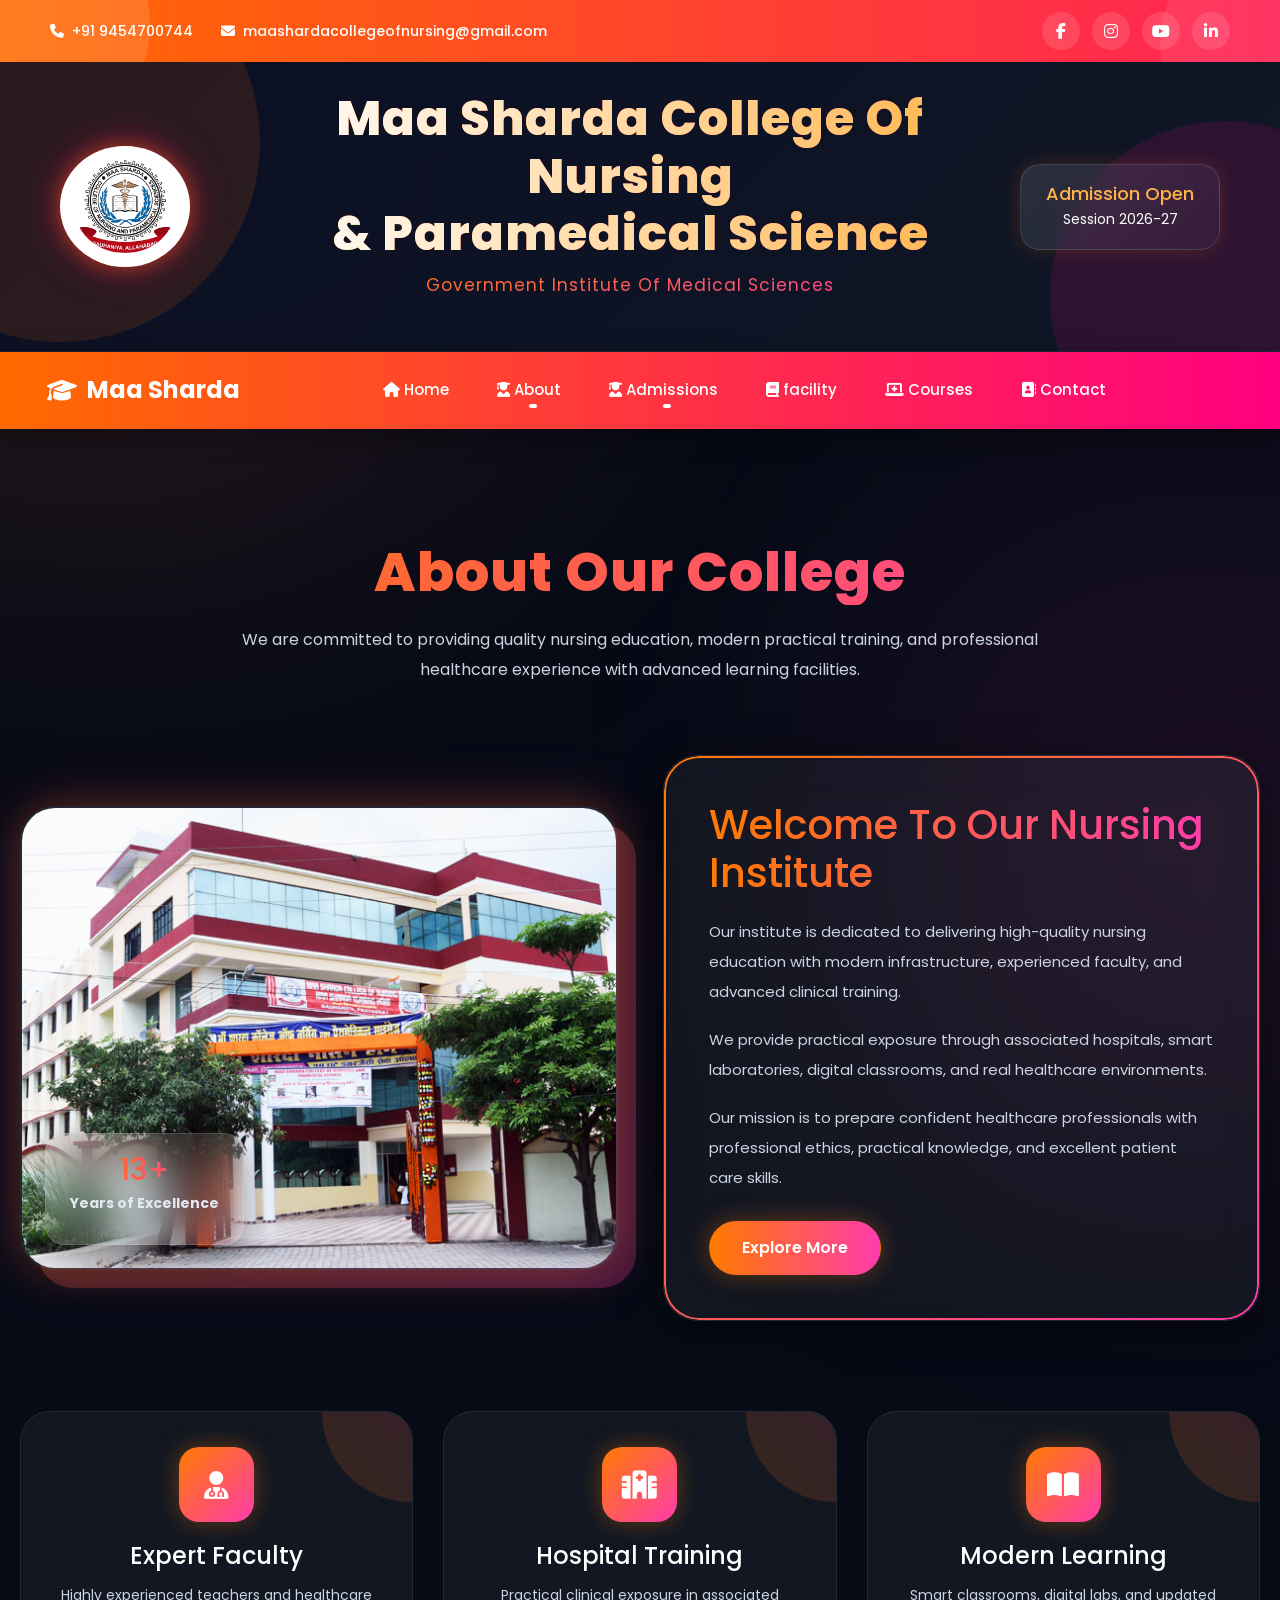
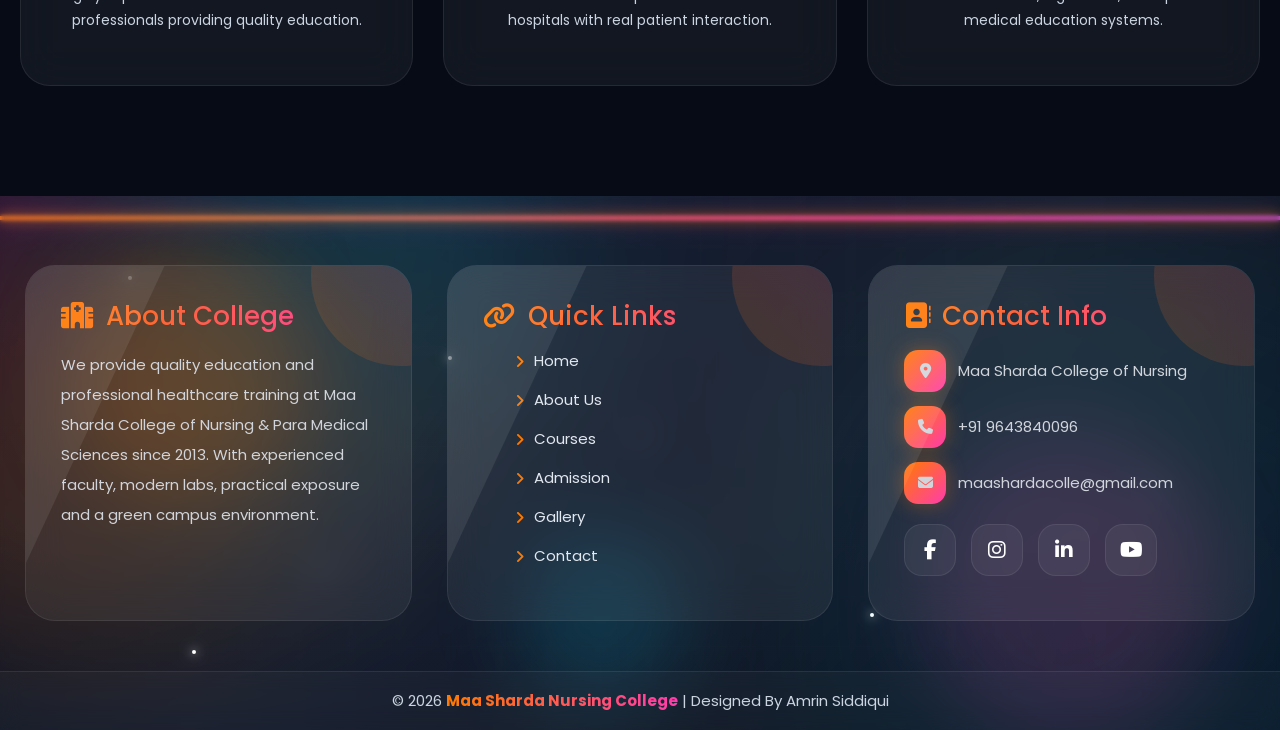
==== commit de2050bd: "Update about us.html" ====
--- a/about us.html
+++ b/about us.html
@@ -516,7 +516,7 @@
       <img src="pic/maa_sharda_college (1).jpg" alt="About Image">
 
       <div class="badge">
-        <h3>10+</h3>
+        <h3>13+</h3>
         <p>Years of Excellence</p>
       </div>
 
@@ -796,4 +796,4 @@
 
 
 </body>
-</html>+</html>
